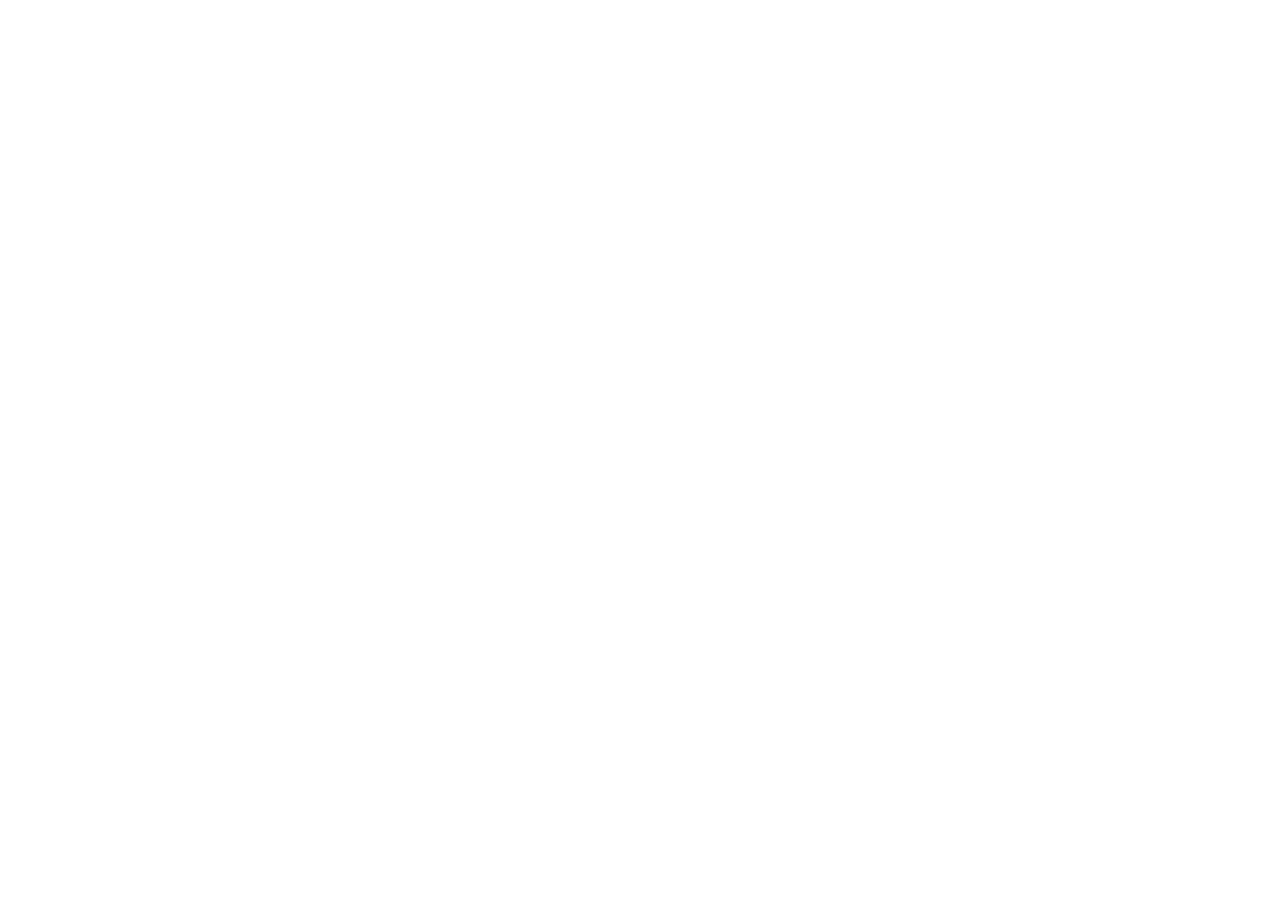
==== Projeto2.html @ 58140ecf "fe" ====
<!DOCTYPE html>
<html lang="en">
<head>
    <meta charset="UTF-8">
    <meta name="viewport" content="width=device-width, initial-scale=1.0">
    <title>Página 2</title>
</head>
<body>
    
</body>
</html>
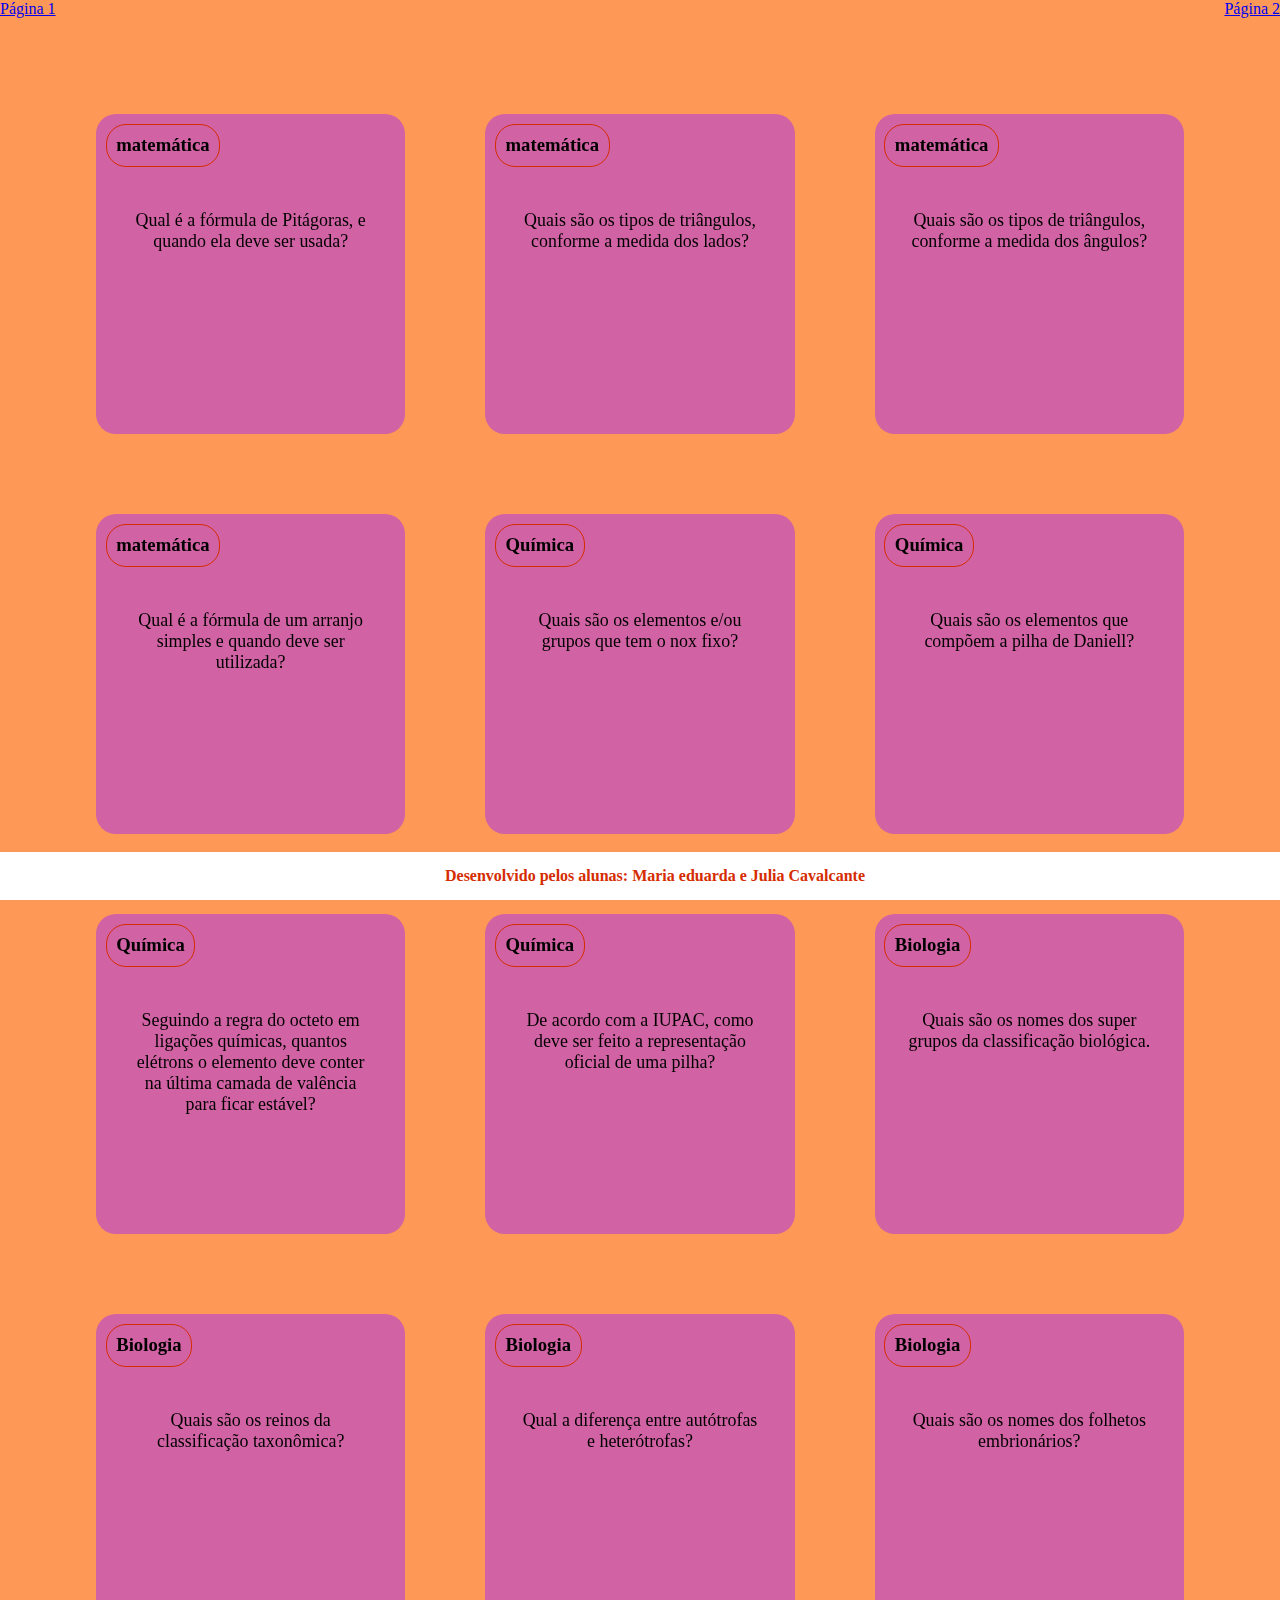
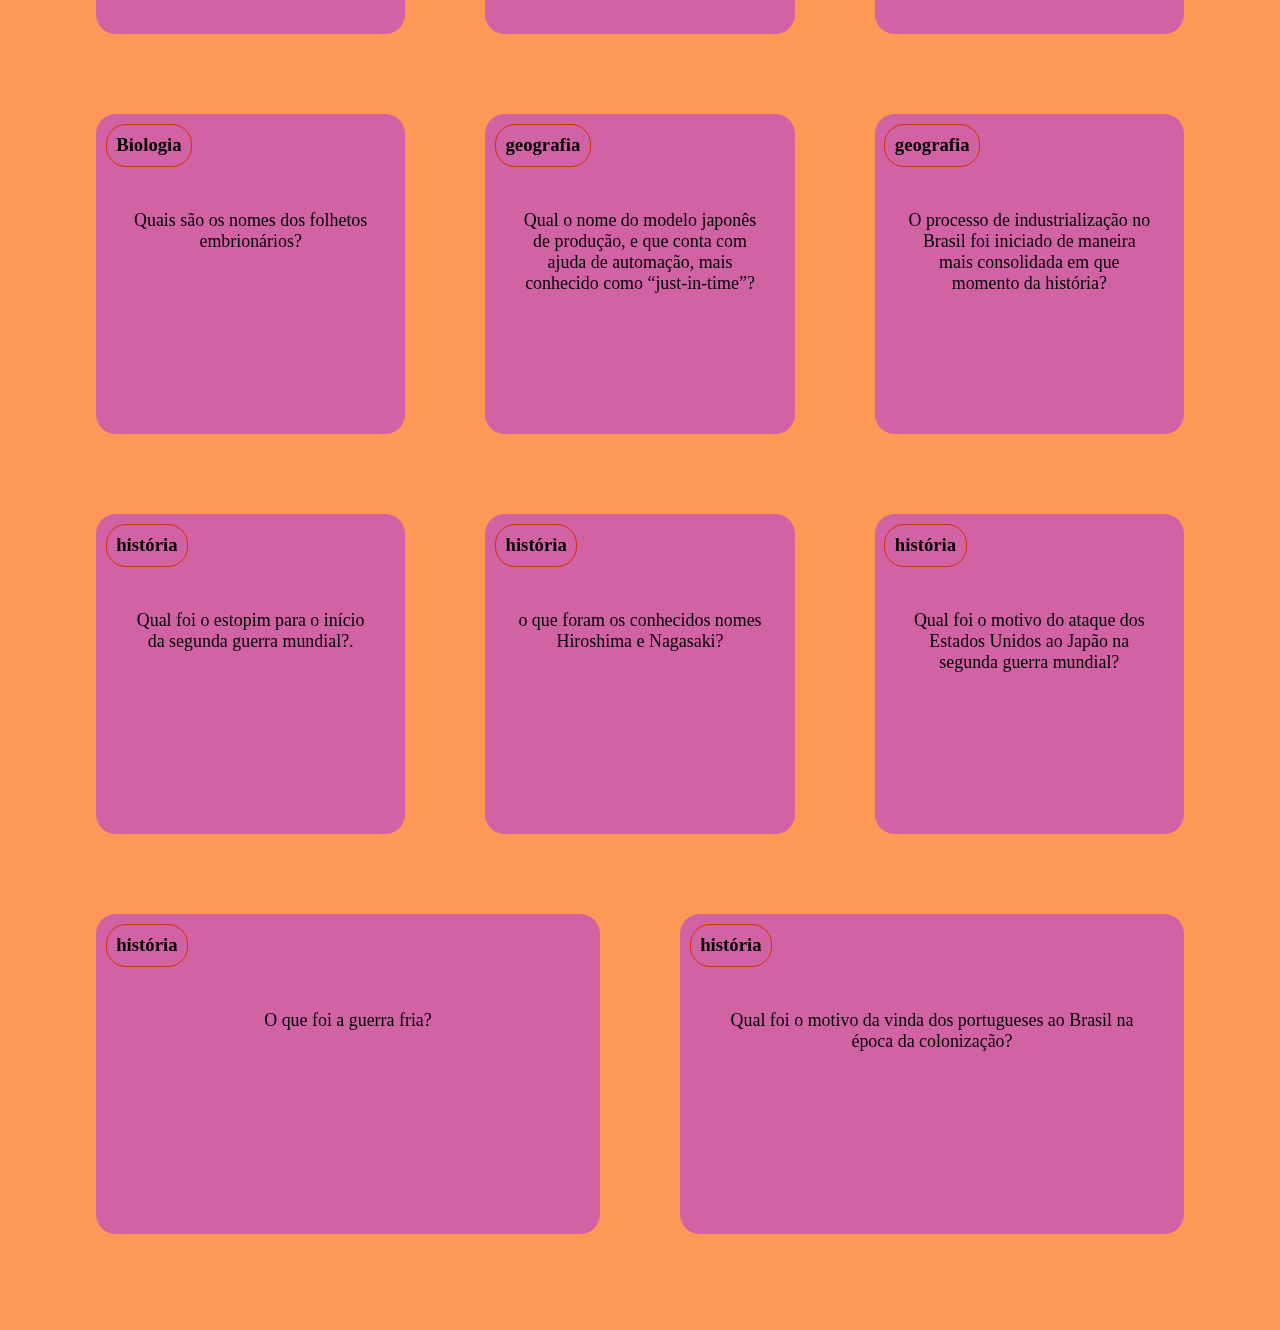
==== commit e3368ef1: "dw" ====
--- a/Projeto2.html
+++ b/Projeto2.html
@@ -1,11 +1,28 @@
 <!DOCTYPE html>
-<html lang="en">
+<html lang="pt-br">
+
 <head>
     <meta charset="UTF-8">
     <meta name="viewport" content="width=device-width, initial-scale=1.0">
-    <title>Página 2</title>
+    <title>Perguntas</title>
+    <link rel="stylesheet" href="style.css">
 </head>
+
 <body>
-    
+    <header>
+        <a href="index.html">Página 1</a>
+        <a href="Projeto2.html">Página 2</a>
+    </header>
+    <section id="container">
+
+    </section>
+    <footer>
+        <p>Desenvolvido pelos alunas: Maria eduarda e Julia Cavalcante</p>
+    </footer>
+
+    <script src="main.js"></script>
+    <script src="perguntas.js"></script>
+
 </body>
+
 </html>--- a/style.css
+++ b/style.css
@@ -0,0 +1,93 @@
+*{
+    margin: 0;
+    padding: 0;
+}
+
+:root{
+    --fundo:#FD9856;
+    --cartao-frent:#D162A3;
+    --cartao-verso:#A30161;
+    --destaque:#D52C01;
+    --preto:#000;
+    --branco:#ffff;
+}
+
+body{
+    background-color: var(--fundo);
+}
+
+header {
+    display: flex;
+    align-items: center;
+    justify-content: space-between;
+}
+footer{
+    background-color: var(--branco);
+    position: fixed;
+    bottom: 0;
+    color: var(--destaque);
+    width: 100%;
+    text-align: center;
+    padding: 15px;
+    font-weight: 600;
+}
+
+#container{
+    display: flex;
+    flex-wrap: wrap;
+    justify-content: space-between;
+    padding: 5rem;
+    gap: 3rem;
+}
+
+.cartao{
+    margin: 1rem;
+    height: 20rem;
+    flex-grow: 1;
+    flex-basis: calc(33% - 6rem);
+}
+
+.conteudo-cartao{
+    background-color: var(--cartao-frent);
+    text-align: center;
+    height: 100%;
+    transform-style: preserve-3d;
+    transition: transform 300ms ease-in-out;
+    border-radius: 20px;
+}
+
+.conteudo-cartao h3{
+    position: absolute;
+    text-align: left;
+    border: 1px solid var(--destaque);
+    margin: 0.6rem;
+    border-radius: 20px;
+    padding: 0.6rem;
+    backface-visibility: hidden;
+}
+
+.conteudo-cartao p{
+    margin-top: 4rem;
+    padding: 2rem;
+    font-size: 1.4vw;
+}
+
+.cartao.active .conteudo-cartao{
+    transform: rotateY(180deg);
+}
+
+.pergunta-cartao, .resposta-cartao{
+    backface-visibility: hidden;
+    position: absolute;
+    border-radius: 20px;
+    height: 100%;
+    width: 100%;
+}
+
+.resposta-cartao{
+    transform: rotateY(180deg);
+    font-weight: bold;
+    color: var(--branco);
+    border: 2px solid var(--destaque);
+    background-color: var(--cartao-verso);
+}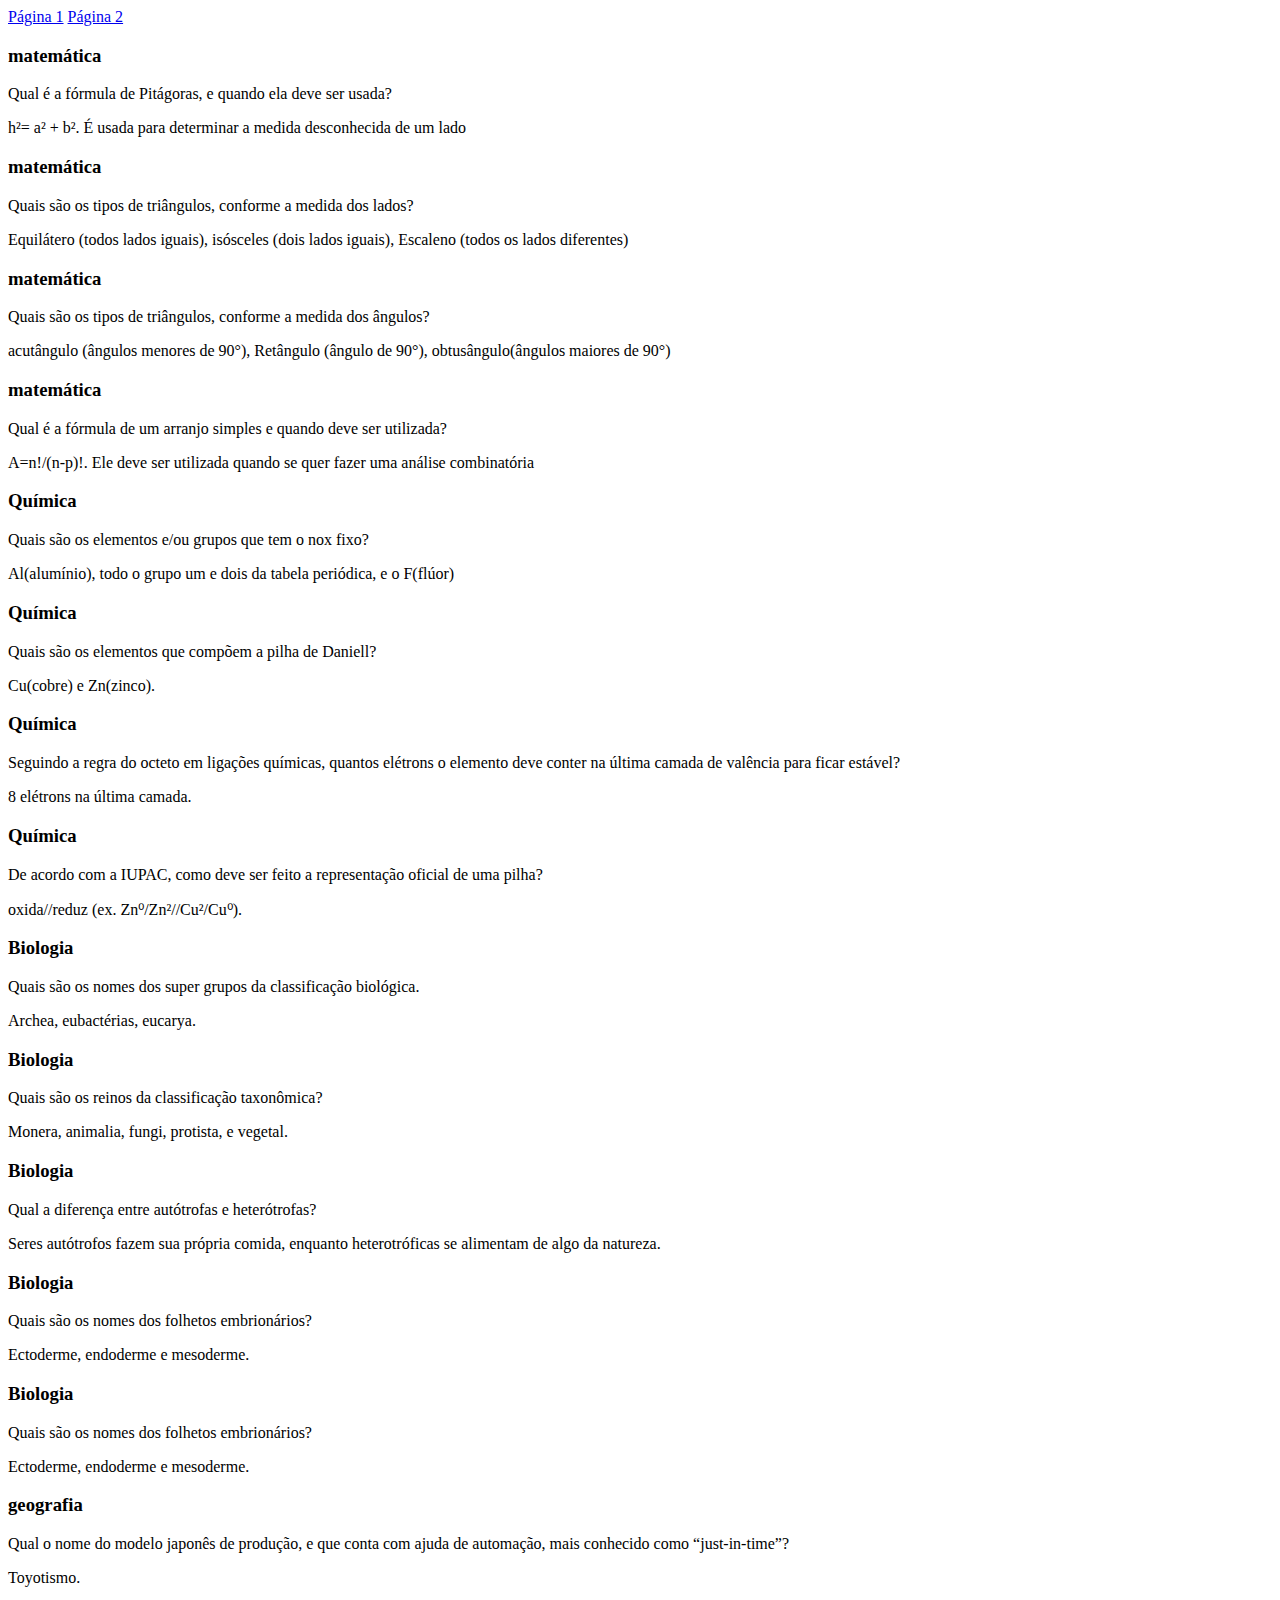
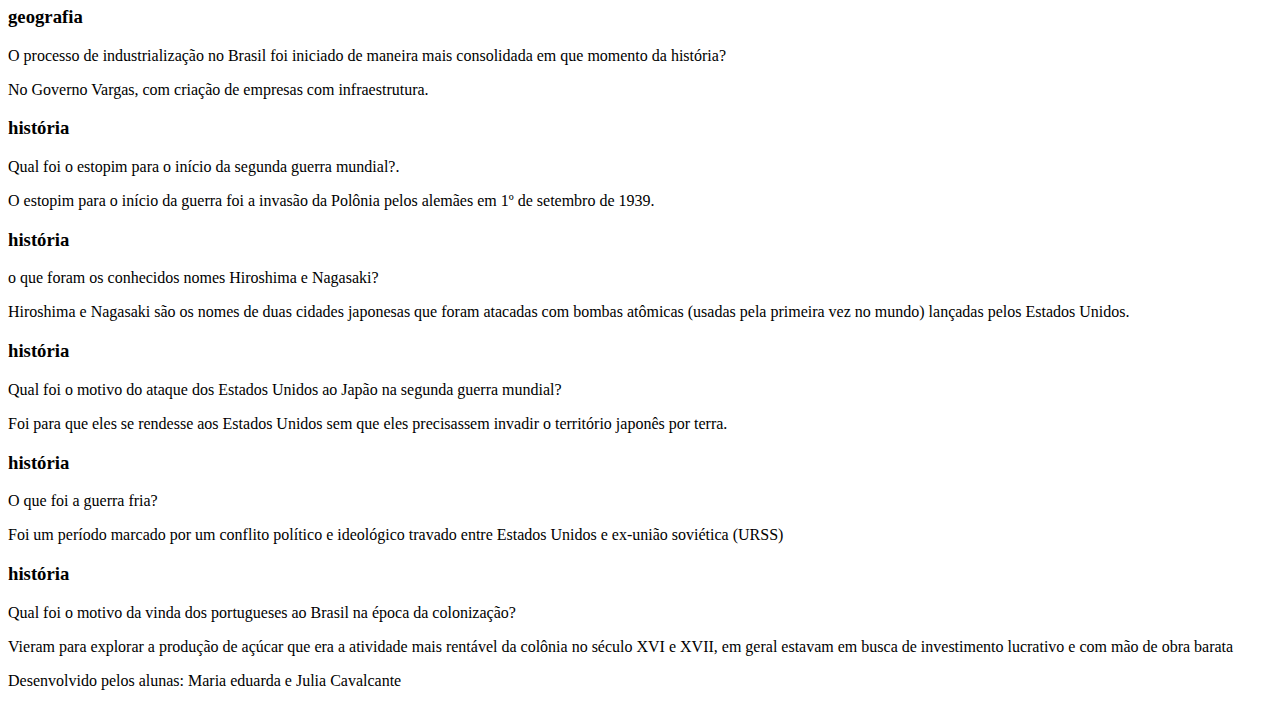
==== commit bb4116f6: "bf fcs" ====
--- a/Projeto2.html
+++ b/Projeto2.html
@@ -5,7 +5,7 @@
     <meta charset="UTF-8">
     <meta name="viewport" content="width=device-width, initial-scale=1.0">
     <title>Perguntas</title>
-    <link rel="stylesheet" href="style.css">
+    <link rel="stylesheet" href="projeto2.css">
 </head>
 
 <body>
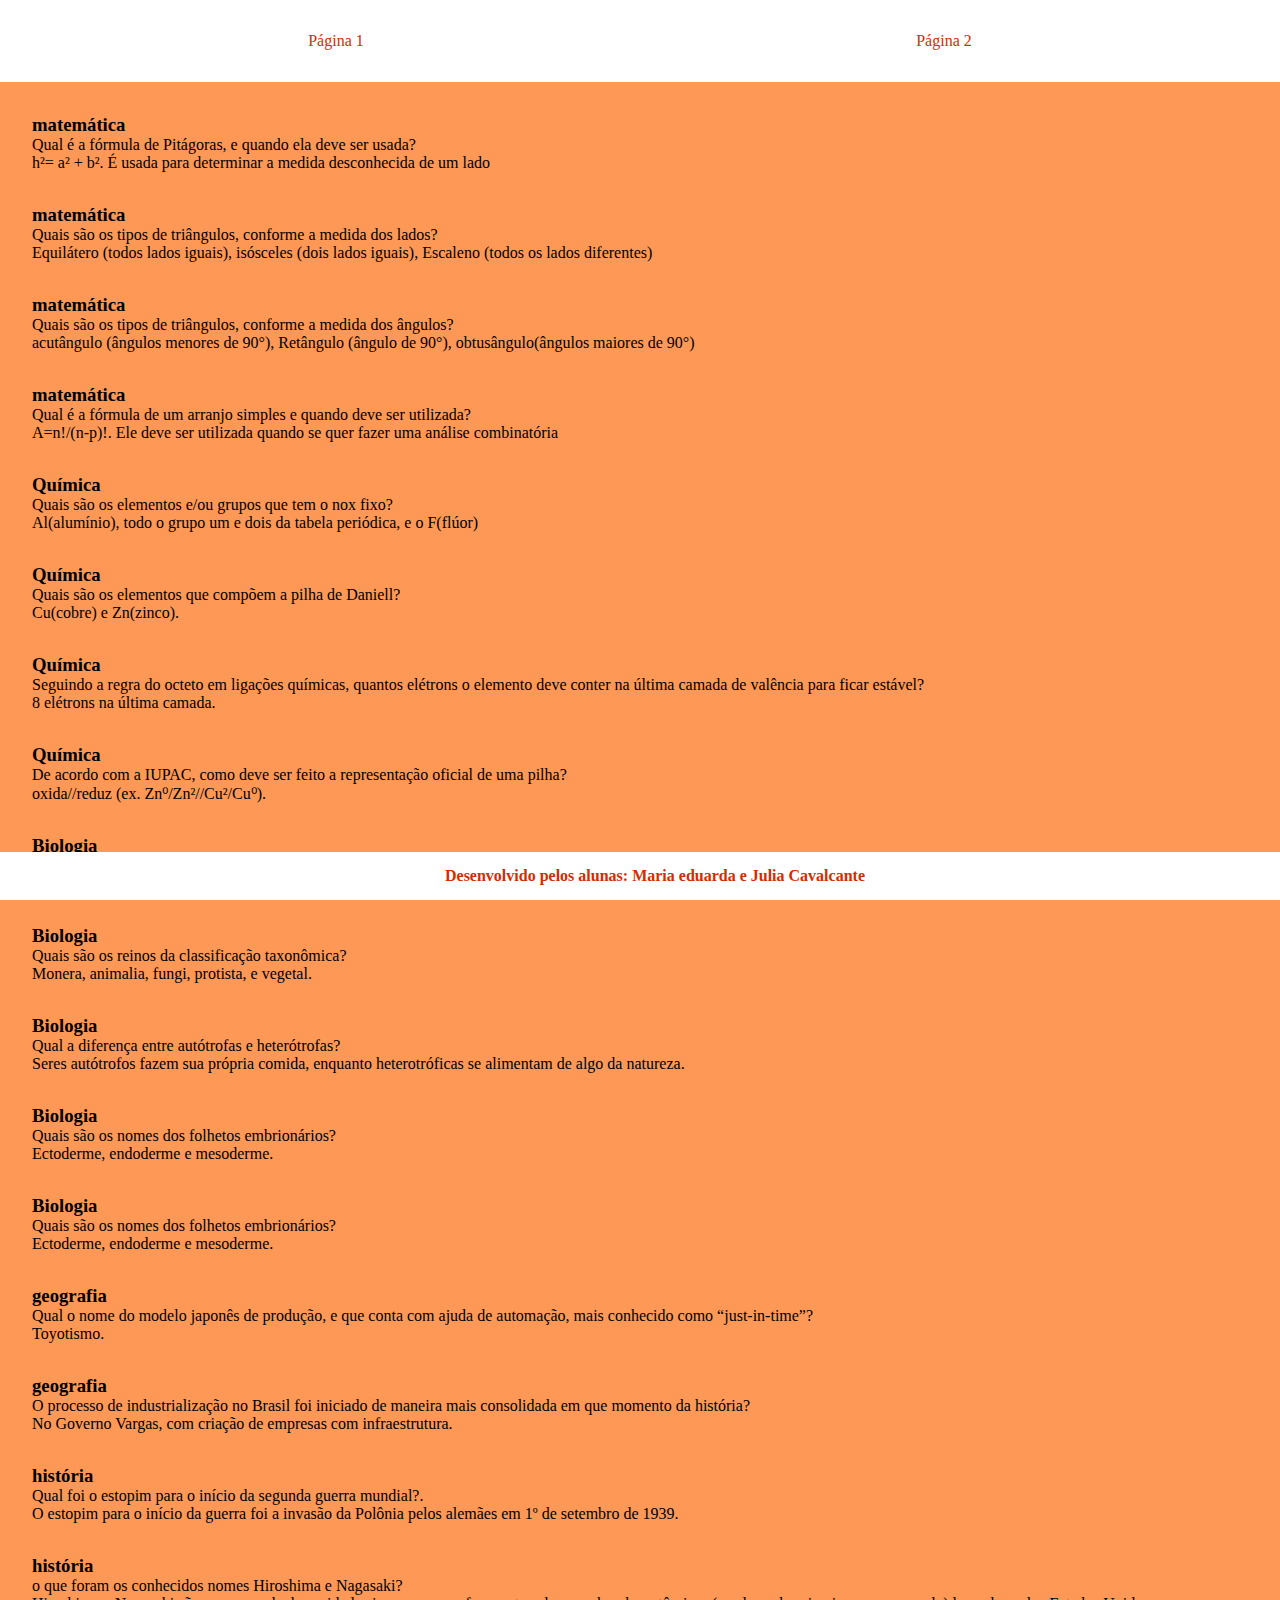
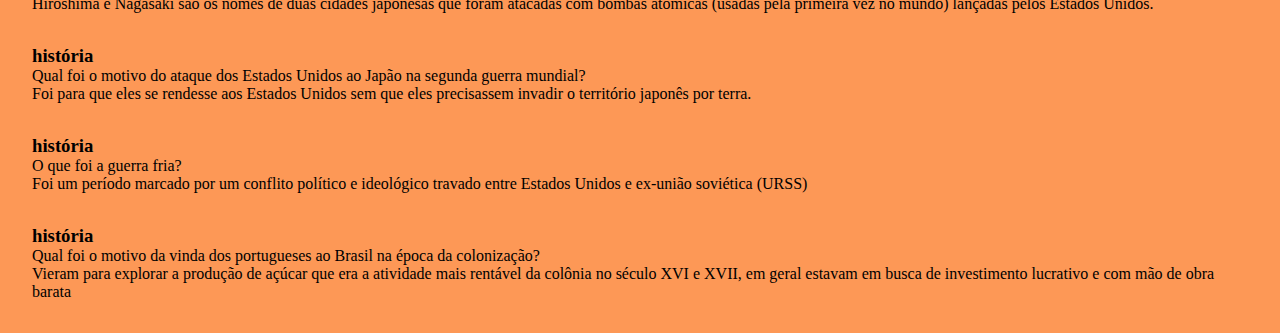
==== commit fd085139: "m" ====
--- a/Projeto2.html
+++ b/Projeto2.html
@@ -20,7 +20,7 @@
         <p>Desenvolvido pelos alunas: Maria eduarda e Julia Cavalcante</p>
     </footer>
 
-    <script src="main.js"></script>
+    <script src="projeto2.js"></script>
     <script src="perguntas.js"></script>
 
 </body>
--- a/projeto2.css
+++ b/projeto2.css
@@ -0,0 +1,47 @@
+*{
+    margin: 0;
+    padding: 0;
+}
+
+:root{
+    --fundo:#FD9856;
+    --cartao-frent:#D162A3;
+    --cartao-verso:#A30161;
+    --destaque:#D52C01;
+    --preto:#000;
+    --branco:#ffff;
+}
+
+body{
+    background-color: var(--fundo);
+}
+
+header {
+    display: flex;
+    align-items: center;
+    justify-content: space-around;
+    background-color: var(--branco);
+    padding: 2rem;
+}
+
+header a{
+    color: var(--destaque);
+    text-decoration: none;
+}
+footer{
+    background-color: var(--branco);
+    position: fixed;
+    bottom: 0;
+    color: var(--destaque);
+    width: 100%;
+    text-align: center;
+    padding: 15px;
+    font-weight: 600;
+}
+
+#container{
+    display: grid;
+    gap: 2rem;
+    margin: 2rem;
+    
+}